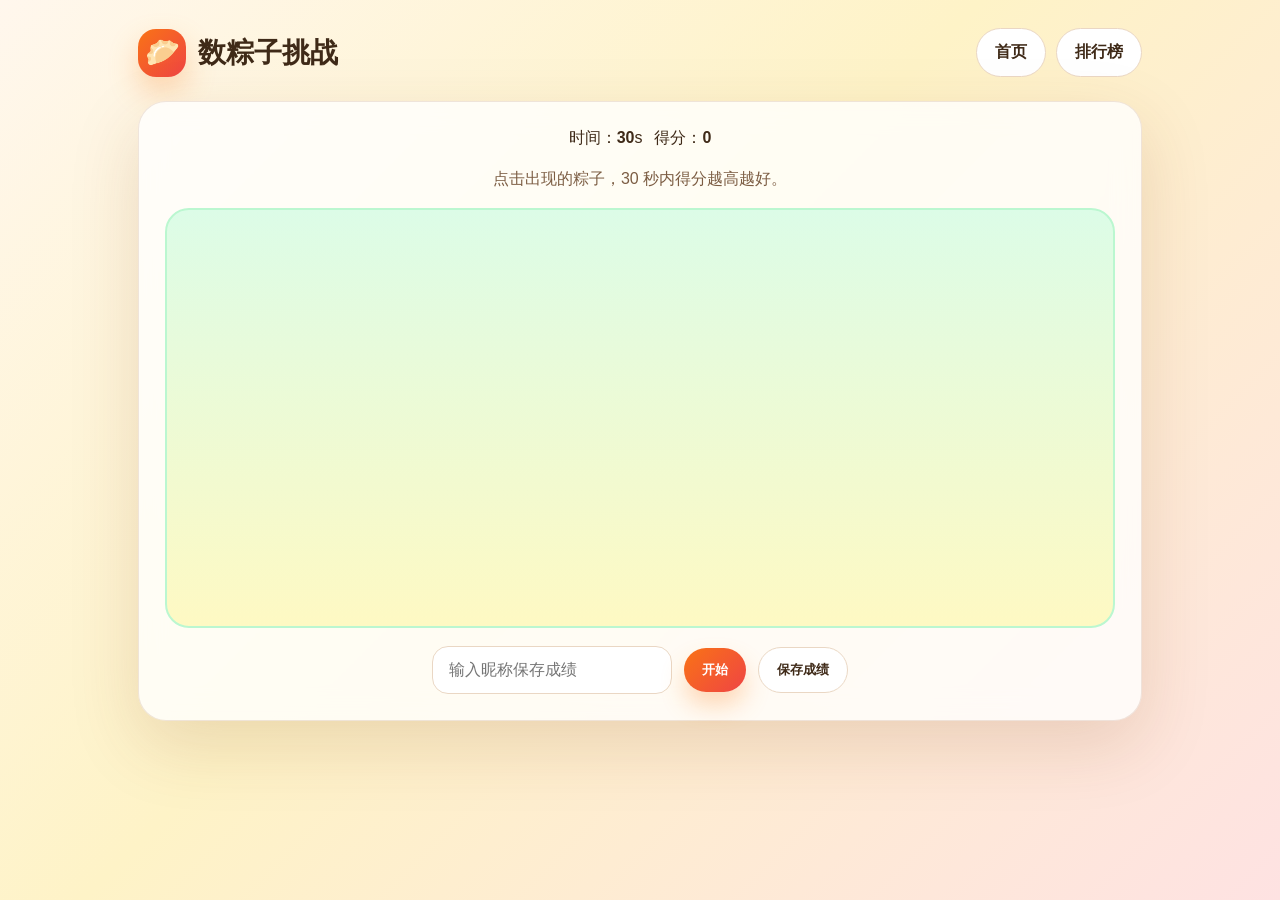
==== count-zongzi.html @ 825f53e3 "Add files via upload" ====
<!doctype html><html lang="zh-CN"><head><meta charset="utf-8"><meta name="viewport" content="width=device-width,initial-scale=1"><title>数粽子挑战</title><link rel="stylesheet" href="../style.css"></head><body><div class="wrap"><header class="top"><div class="brand"><span class="logo">🥟</span><span>数粽子挑战</span></div><nav class="nav"><a class="btn alt" href="../index.html">首页</a><a class="btn alt" href="../leaderboard.html">排行榜</a></nav></header><section class="card panel center"><div class="row" style="justify-content:center"><div>时间：<b id="time">30</b>s</div><div>得分：<b id="score">0</b></div></div><p class="muted">点击出现的粽子，30 秒内得分越高越好。</p><div class="zongzi-area" id="area"></div><div class="row" style="justify-content:center;margin-top:18px"><input class="input" id="name" placeholder="输入昵称保存成绩" style="max-width:240px"><button class="btn" id="start">开始</button><button class="btn alt" id="save" disabled>保存成绩</button></div></section></div><script src="../store.js"></script><script>let score=0,left=30,timer=null,spawn=null;const area=document.getElementById('area');function addZ(){const b=document.createElement('button');b.className='zongzi';b.textContent=Math.random()>.15?'🥟':'🐉';b.style.left=Math.random()*85+'%';b.style.top=Math.random()*80+'%';b.onclick=()=>{score+=b.textContent==='🐉'?5:1;document.getElementById('score').textContent=score;b.remove()};area.appendChild(b);setTimeout(()=>b.remove(),1100)}start.onclick=()=>{score=0;left=30;area.innerHTML='';save.disabled=true;document.getElementById('score').textContent=0;document.getElementById('time').textContent=left;clearInterval(timer);clearInterval(spawn);spawn=setInterval(addZ,520);timer=setInterval(()=>{left--;time.textContent=left;if(left<=0){clearInterval(timer);clearInterval(spawn);save.disabled=false;area.innerHTML='<h2 style="margin-top:160px">游戏结束！得分 '+score+'</h2>'}},1000)};save.onclick=()=>{saveScore('数粽子挑战',name.value,score);location.href='../leaderboard.html'}</script></body></html>
---- style.css ----
*{box-sizing:border-box}body{margin:0;font-family:-apple-system,BlinkMacSystemFont,'Segoe UI',Arial,'PingFang SC','Microsoft YaHei',sans-serif;background:linear-gradient(135deg,#fff7ed,#fef3c7 45%,#fee2e2);color:#3f2a18;min-height:100vh}.wrap{max-width:1040px;margin:0 auto;padding:28px 18px 56px}.top{display:flex;justify-content:space-between;align-items:center;gap:14px;margin-bottom:24px}.brand{display:flex;align-items:center;gap:12px;font-size:28px;font-weight:900}.logo{width:48px;height:48px;border-radius:18px;background:linear-gradient(135deg,#f97316,#ef4444);display:grid;place-items:center;color:white;box-shadow:0 14px 30px #fb923c55}.card{background:rgba(255,255,255,.78);border:1px solid rgba(120,53,15,.12);border-radius:28px;box-shadow:0 24px 70px rgba(120,53,15,.15);backdrop-filter:blur(14px)}.hero{padding:38px;display:grid;grid-template-columns:1.1fr .9fr;gap:24px;align-items:center}.hero h1{font-size:clamp(38px,6vw,72px);line-height:.95;margin:0 0 16px;letter-spacing:-.06em}.hero p,.muted{color:#7c5d43;line-height:1.7}.btn{border:0;border-radius:999px;padding:13px 18px;background:linear-gradient(135deg,#f97316,#ef4444);color:#fff;font-weight:900;text-decoration:none;display:inline-flex;align-items:center;justify-content:center;gap:8px;cursor:pointer;box-shadow:0 14px 24px #fb923c55}.btn.alt{background:white;color:#3f2a18;border:1px solid #ead7c4;box-shadow:none}.grid{display:grid;grid-template-columns:repeat(3,1fr);gap:18px;margin-top:22px}.game{padding:22px}.game h3{font-size:24px;margin:12px 0 8px}.emoji{font-size:56px}.nav{display:flex;gap:10px;flex-wrap:wrap}.panel{padding:26px;margin-top:20px}.score{font-size:56px;font-weight:950;letter-spacing:-.06em}.center{text-align:center}.choices{display:flex;justify-content:center;gap:14px;flex-wrap:wrap;margin:22px 0}.choice{font-size:44px;width:90px;height:90px;border-radius:28px;border:2px solid #fed7aa;background:#fff;cursor:pointer}.choice:hover{transform:translateY(-3px)}.board{display:grid;gap:10px;max-width:460px;margin:20px auto}.tile{aspect-ratio:1;border:0;border-radius:20px;background:#fff7ed;font-size:34px;cursor:pointer;box-shadow:inset 0 0 0 2px #fed7aa}.tile.hidden{color:transparent;background:linear-gradient(135deg,#fdba74,#fb7185)}.zongzi-area{position:relative;height:420px;overflow:hidden;border-radius:24px;background:linear-gradient(180deg,#dcfce7,#fef9c3);border:2px solid #bbf7d0}.zongzi{position:absolute;border:0;background:transparent;font-size:40px;cursor:pointer;filter:drop-shadow(0 8px 10px #0002)}table{width:100%;border-collapse:collapse;background:white;border-radius:20px;overflow:hidden}th,td{text-align:left;padding:14px;border-bottom:1px solid #f1e3d3}th{background:#fff7ed}.input{width:100%;padding:14px 16px;border:1px solid #ead7c4;border-radius:16px;font:inherit}.row{display:flex;gap:12px;align-items:center;flex-wrap:wrap}@media(max-width:760px){.hero,.grid{grid-template-columns:1fr}.top{align-items:flex-start;flex-direction:column}.card{border-radius:22px}.hero{padding:26px}}
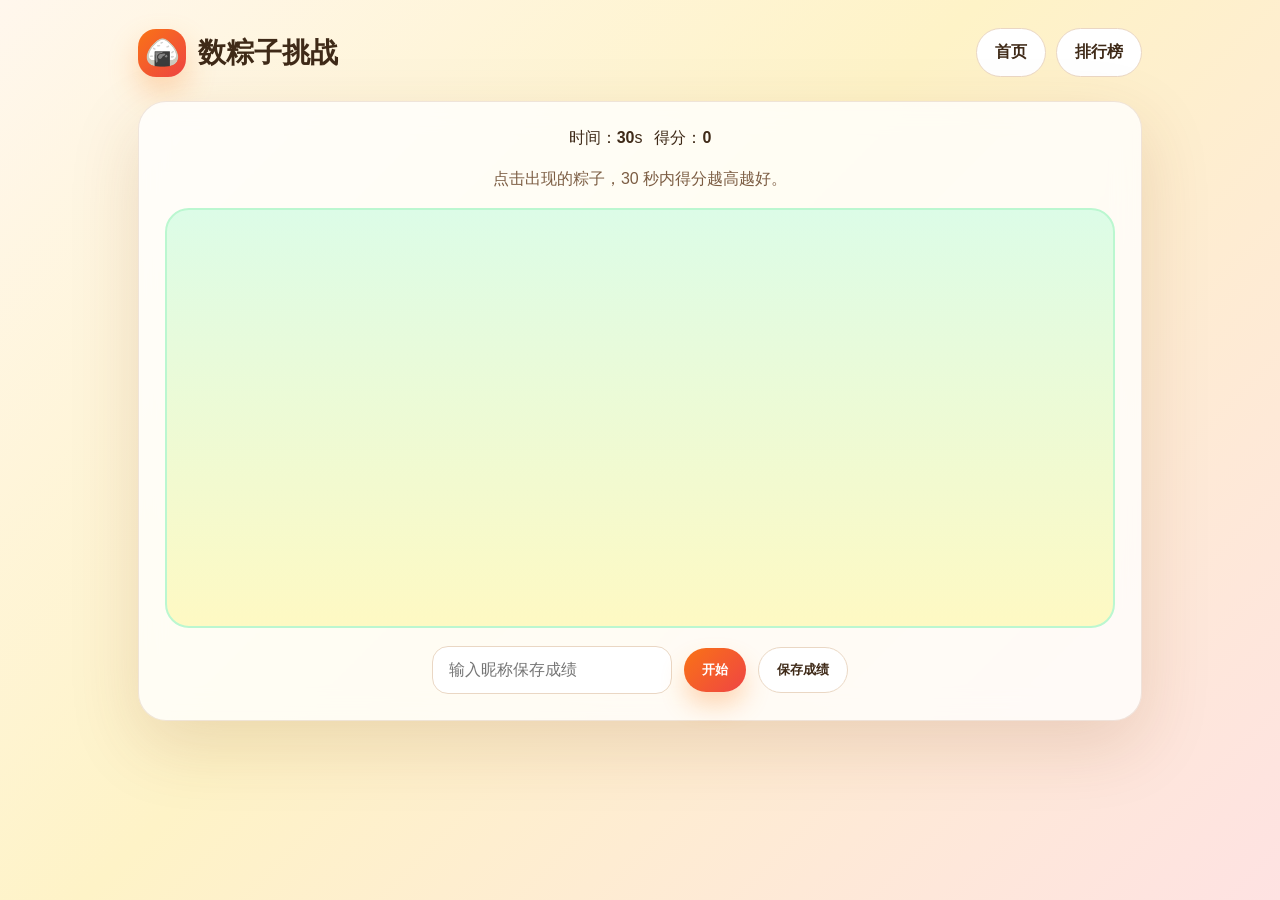
==== commit 1c074388: "Add files via upload" ====
--- a/count-zongzi.html
+++ b/count-zongzi.html
@@ -1 +1 @@
-<!doctype html><html lang="zh-CN"><head><meta charset="utf-8"><meta name="viewport" content="width=device-width,initial-scale=1"><title>数粽子挑战</title><link rel="stylesheet" href="../style.css"></head><body><div class="wrap"><header class="top"><div class="brand"><span class="logo">🥟</span><span>数粽子挑战</span></div><nav class="nav"><a class="btn alt" href="../index.html">首页</a><a class="btn alt" href="../leaderboard.html">排行榜</a></nav></header><section class="card panel center"><div class="row" style="justify-content:center"><div>时间：<b id="time">30</b>s</div><div>得分：<b id="score">0</b></div></div><p class="muted">点击出现的粽子，30 秒内得分越高越好。</p><div class="zongzi-area" id="area"></div><div class="row" style="justify-content:center;margin-top:18px"><input class="input" id="name" placeholder="输入昵称保存成绩" style="max-width:240px"><button class="btn" id="start">开始</button><button class="btn alt" id="save" disabled>保存成绩</button></div></section></div><script src="../store.js"></script><script>let score=0,left=30,timer=null,spawn=null;const area=document.getElementById('area');function addZ(){const b=document.createElement('button');b.className='zongzi';b.textContent=Math.random()>.15?'🥟':'🐉';b.style.left=Math.random()*85+'%';b.style.top=Math.random()*80+'%';b.onclick=()=>{score+=b.textContent==='🐉'?5:1;document.getElementById('score').textContent=score;b.remove()};area.appendChild(b);setTimeout(()=>b.remove(),1100)}start.onclick=()=>{score=0;left=30;area.innerHTML='';save.disabled=true;document.getElementById('score').textContent=0;document.getElementById('time').textContent=left;clearInterval(timer);clearInterval(spawn);spawn=setInterval(addZ,520);timer=setInterval(()=>{left--;time.textContent=left;if(left<=0){clearInterval(timer);clearInterval(spawn);save.disabled=false;area.innerHTML='<h2 style="margin-top:160px">游戏结束！得分 '+score+'</h2>'}},1000)};save.onclick=()=>{saveScore('数粽子挑战',name.value,score);location.href='../leaderboard.html'}</script></body></html>
+<!doctype html><html lang="zh-CN"><head><meta charset="utf-8"><meta name="viewport" content="width=device-width,initial-scale=1"><title>数粽子挑战</title><link rel="stylesheet" href="../style.css"></head><body><div class="wrap"><header class="top"><div class="brand"><span class="logo">🍙</span><span>数粽子挑战</span></div><nav class="nav"><a class="btn alt" href="../index.html">首页</a><a class="btn alt" href="../leaderboard.html">排行榜</a></nav></header><section class="card panel center"><div class="row" style="justify-content:center"><div>时间：<b id="time">30</b>s</div><div>得分：<b id="score">0</b></div></div><p class="muted">点击出现的粽子，30 秒内得分越高越好。</p><div class="zongzi-area" id="area"></div><div class="row" style="justify-content:center;margin-top:18px"><input class="input" id="name" placeholder="输入昵称保存成绩" style="max-width:240px"><button class="btn" id="start">开始</button><button class="btn alt" id="save" disabled>保存成绩</button></div></section></div><script src="../store.js"></script><script>let score=0,left=30,timer=null,spawn=null;const area=document.getElementById('area');function addZ(){const b=document.createElement('button');b.className='zongzi';b.textContent=Math.random()>.15?'🍙':'🐉';b.style.left=Math.random()*85+'%';b.style.top=Math.random()*80+'%';b.onclick=()=>{score+=b.textContent==='🐉'?5:1;document.getElementById('score').textContent=score;b.remove()};area.appendChild(b);setTimeout(()=>b.remove(),1100)}start.onclick=()=>{score=0;left=30;area.innerHTML='';save.disabled=true;document.getElementById('score').textContent=0;document.getElementById('time').textContent=left;clearInterval(timer);clearInterval(spawn);spawn=setInterval(addZ,520);timer=setInterval(()=>{left--;time.textContent=left;if(left<=0){clearInterval(timer);clearInterval(spawn);save.disabled=false;area.innerHTML='<h2 style="margin-top:160px">游戏结束！得分 '+score+'</h2>'}},1000)};save.onclick=()=>{saveScore('数粽子挑战',name.value,score);location.href='../leaderboard.html'}</script></body></html>
